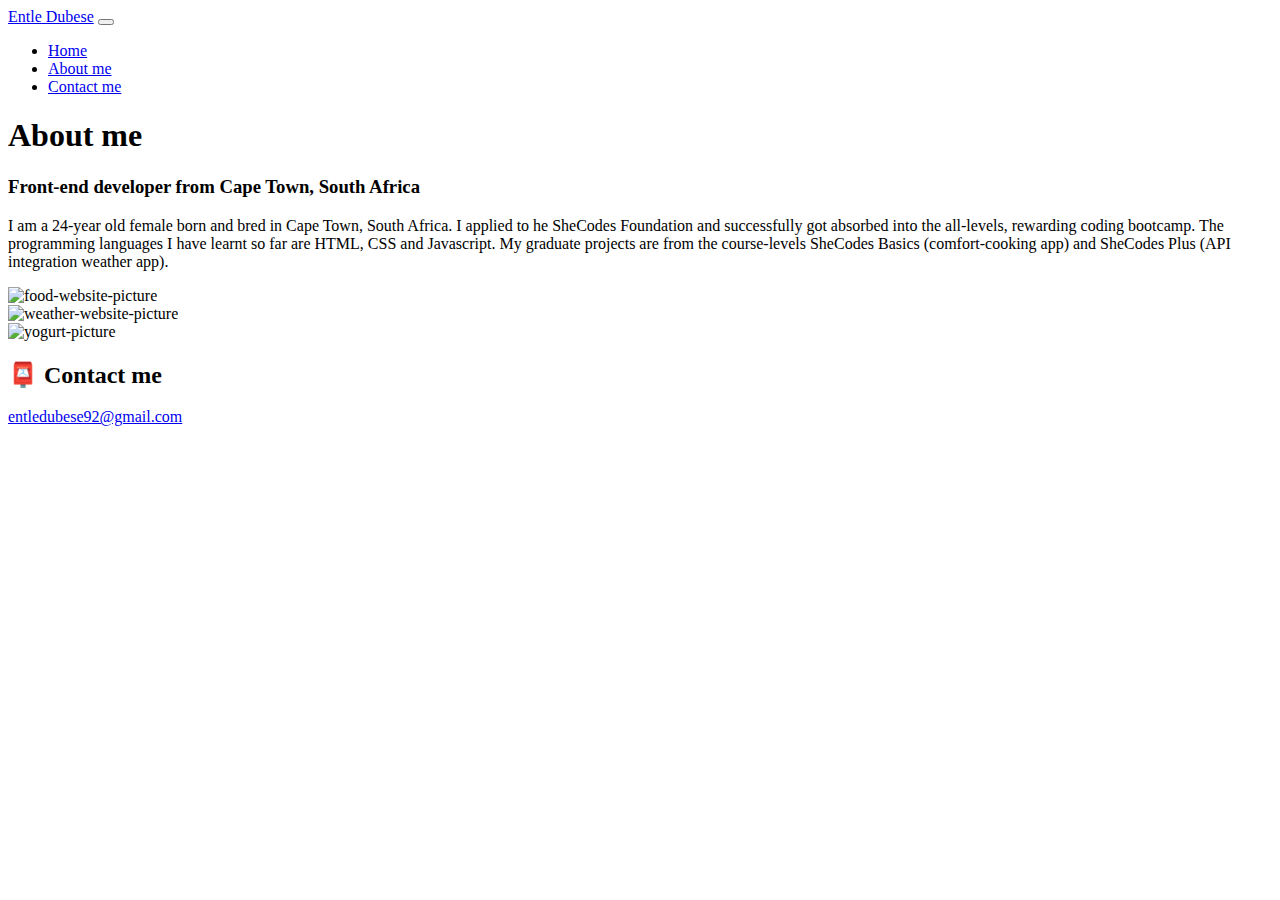
==== about.html @ ed05f93c "Created portfolio of coding projects" ====
<!DOCTYPE html>
<html lang="en">
  <head>
    <meta charset="UTF-8" />
    <meta http-equiv="X-UA-Compatible" content="IE=edge" />
    <meta name="viewport" content="width=device-width, initial-scale=1.0" />
    <title>Document</title>
    <link
      href="https://cdn.jsdelivr.net/npm/bootstrap@5.3.0-alpha3/dist/css/bootstrap.min.css"
      rel="stylesheet"
      integrity="sha384-KK94CHFLLe+nY2dmCWGMq91rCGa5gtU4mk92HdvYe+M/SXH301p5ILy+dN9+nJOZ"
      crossorigin="anonymous"
    />
    <script
      src="https://cdn.jsdelivr.net/npm/bootstrap@5.3.0-alpha3/dist/js/bootstrap.bundle.min.js"
      integrity="sha384-ENjdO4Dr2bkBIFxQpeoTz1HIcje39Wm4jDKdf19U8gI4ddQ3GYNS7NTKfAdVQSZe"
      crossorigin="anonymous"
    ></script>
    <script
      src="https://cdn.jsdelivr.net/npm/@popperjs/core@2.11.7/dist/umd/popper.min.js"
      integrity="sha384-zYPOMqeu1DAVkHiLqWBUTcbYfZ8osu1Nd6Z89ify25QV9guujx43ITvfi12/QExE"
      crossorigin="anonymous"
    ></script>
    <script
      src="https://cdn.jsdelivr.net/npm/bootstrap@5.3.0-alpha3/dist/js/bootstrap.min.js"
      integrity="sha384-Y4oOpwW3duJdCWv5ly8SCFYWqFDsfob/3GkgExXKV4idmbt98QcxXYs9UoXAB7BZ"
      crossorigin="anonymous"
    ></script>
    <link rel="stylesheet" href="/css/styles.css" />
  </head>
  <body>
    <nav class="navbar navbar-expand-lg navbar-light bg-light fixed-top">
      <div class="container-fluid">
        <a class="navbar-brand" href="index.html">Entle Dubese</a>
        <button
          class="navbar-toggler"
          type="button"
          data-bs-toggle="collapse"
          data-bs-target="#navbarNav"
          aria-controls="navbarNav"
          aria-expanded="false"
          aria-label="Toggle navigation"
        >
          <span class="navbar-toggler-icon"></span>
        </button>
        <div class="collapse navbar-collapse" id="navbarNav">
          <ul class="navbar-nav">
            <li class="nav-item">
              <a class="nav-link active" aria-current="page" href="index.html"
                >Home</a
              >
            </li>
            <li class="nav-item">
              <a class="nav-link" href="about.html">About me</a>
            </li>
            <li class="nav-item">
              <a class="nav-link" href="about.html#contact">Contact me</a>
            </li>
          </ul>
        </div>
      </div>
    </nav>
    <h1 class="sizing">About me</h1>
    <h3 class="text-center">
      Front-end developer from Cape Town, South Africa
    </h3>
    <div class="about-paragraphs text center">
      <p>
        I am a 24-year old female born and bred in Cape Town, South Africa. I
        applied to he SheCodes Foundation and successfully got absorbed into the
        all-levels, rewarding coding bootcamp. The programming languages I have
        learnt so far are HTML, CSS and Javascript. My graduate projects are
        from the course-levels SheCodes Basics (comfort-cooking app) and
        SheCodes Plus (API integration weather app).
      </p>
    </div>

    <div class="container">
      <div class="row">
        <div class="col-sm-4">
          <img
            src="images/comfort-food.png"
            alt="food-website-picture"
            class="img-fluid p2 shadow rounded"
          />
        </div>
        <div class="col-sm-4">
          <img
            src="images/weather-app.png"
            alt="weather-website-picture"
            bottom-width="800px"
            class="img-fluid p2 shadow rounded"
          />
        </div>
        <div class="col-sm-4">
          <img
            src="images/yogurt.png"
            alt="yogurt-picture"
            class="img-fluid p2 shadow rounded"
          />
        </div>
      </div>
    </div>
    <div id="contact" class="mt-5">
      <h2 class="text-center">📮 Contact me</h2>
      <a href="mailto:entledubese92@gmail.com" class="email-link">
        entledubese92@gmail.com
      </a>
    </div>
  </body>
</html>
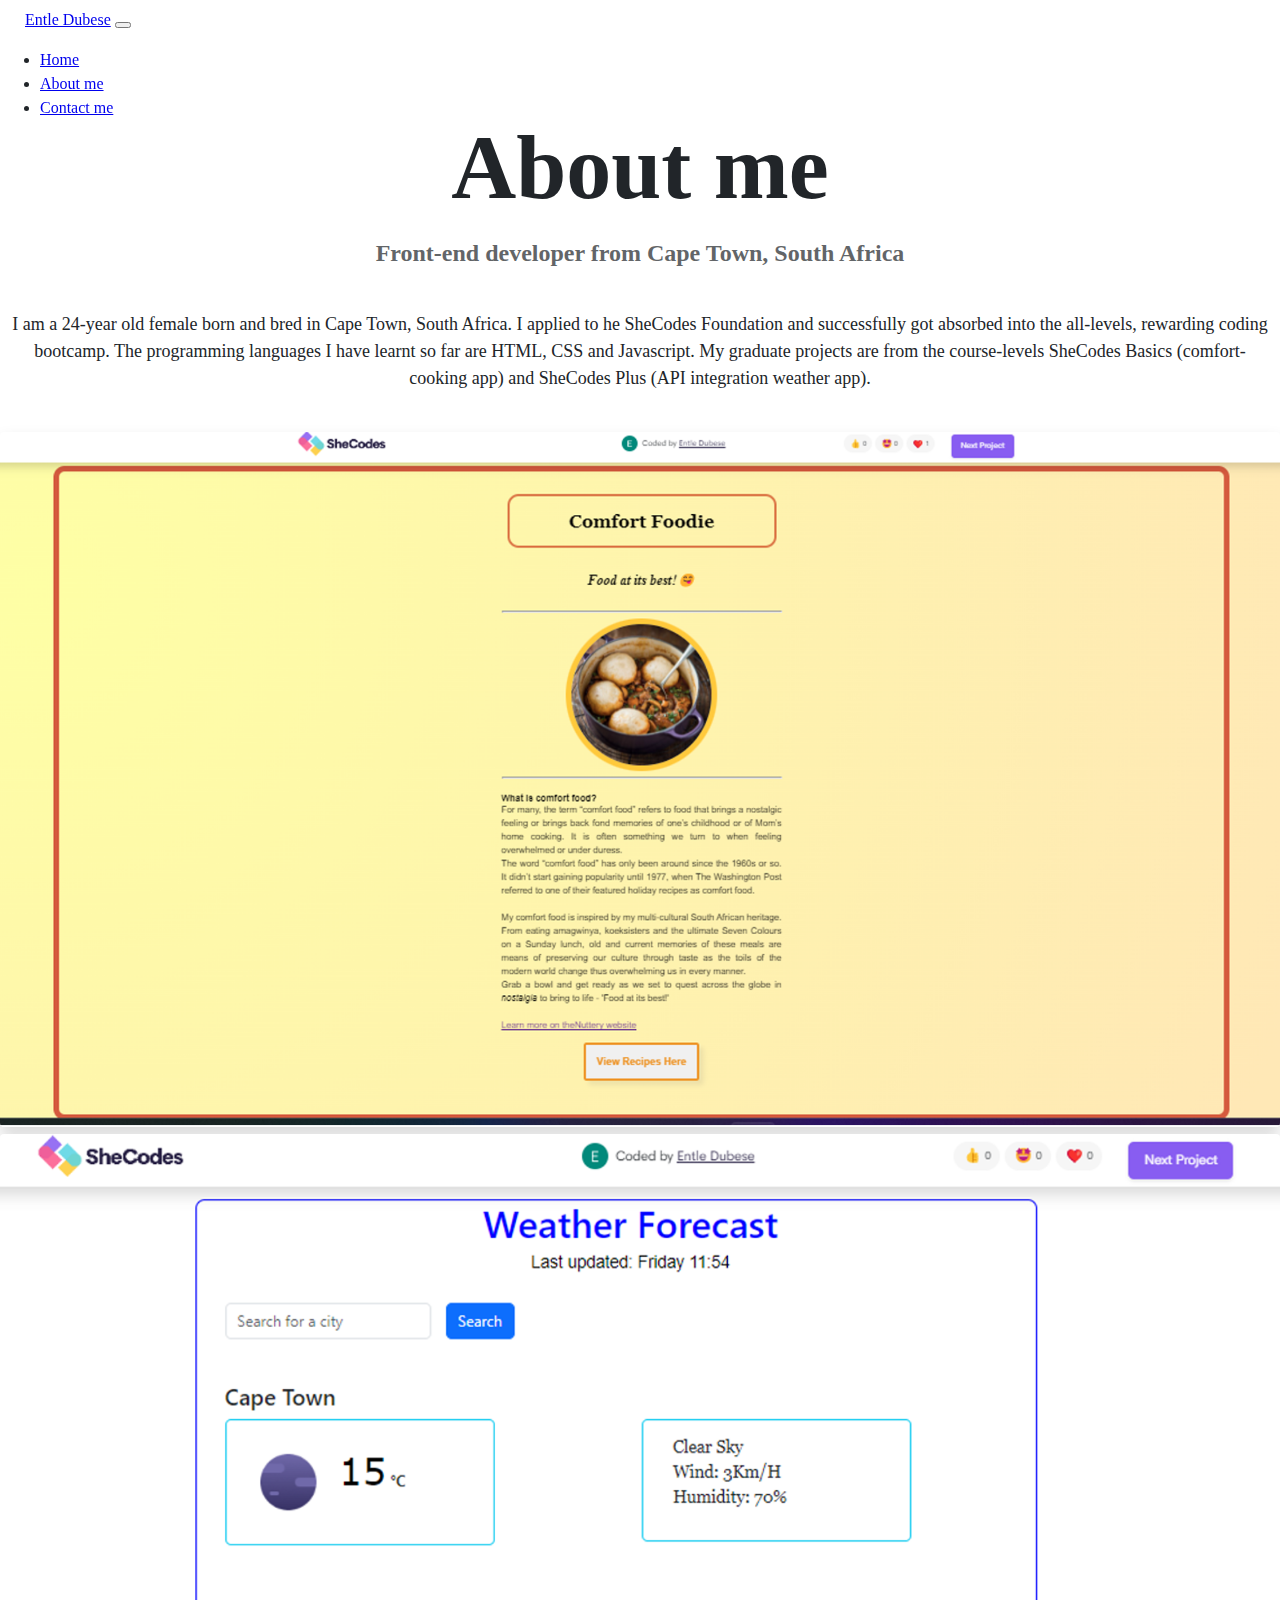
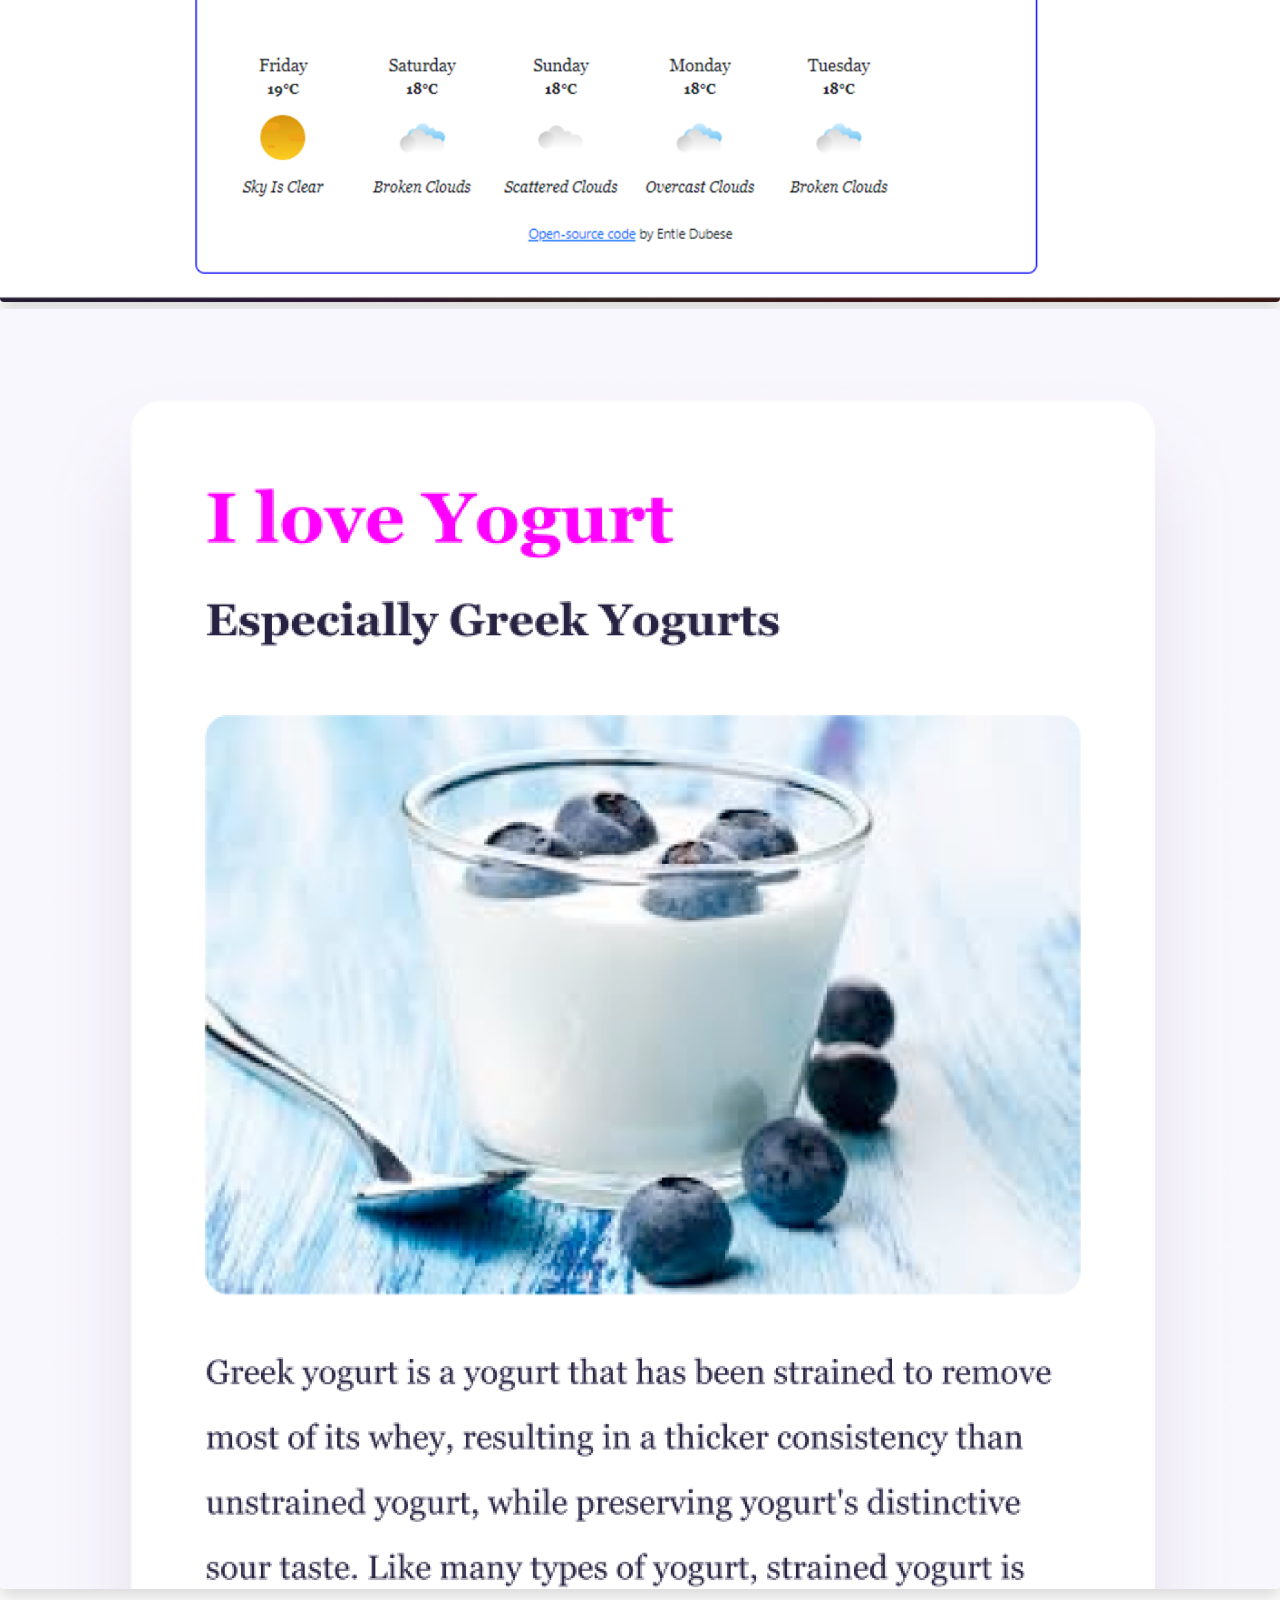
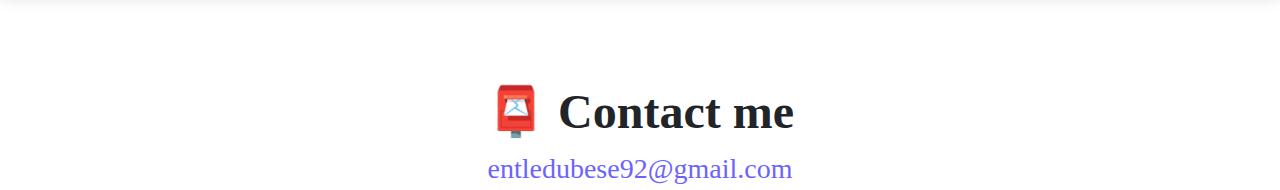
==== commit a07298d0: "added better search engine optimizations" ====
--- a/about.html
+++ b/about.html
@@ -2,9 +2,13 @@
 <html lang="en">
   <head>
     <meta charset="UTF-8" />
+    <meta
+      name="description"
+      content="This is my journey of how I started coding, picturres of projects and contact details."
+    />
     <meta http-equiv="X-UA-Compatible" content="IE=edge" />
     <meta name="viewport" content="width=device-width, initial-scale=1.0" />
-    <title>Document</title>
+    <title>Entle Dubese | About-me-Front-end developer</title>
     <link
       href="https://cdn.jsdelivr.net/npm/bootstrap@5.3.0-alpha3/dist/css/bootstrap.min.css"
       rel="stylesheet"
@@ -88,7 +92,6 @@
           <img
             src="images/weather-app.png"
             alt="weather-website-picture"
-            bottom-width="800px"
             class="img-fluid p2 shadow rounded"
           />
         </div>
@@ -103,7 +106,11 @@
     </div>
     <div id="contact" class="mt-5">
       <h2 class="text-center">📮 Contact me</h2>
-      <a href="mailto:entledubese92@gmail.com" class="email-link">
+      <a
+        href="mailto:entledubese92@gmail.com"
+        class="email-link"
+        title="Email me"
+      >
         entledubese92@gmail.com
       </a>
     </div>
--- a/css/styles.css
+++ b/css/styles.css
@@ -0,0 +1,155 @@
+:root {
+  --primary-color: #6c63ff;
+  --secondary-color: #f5f2fe;
+  --box-shadow: 0 5px 10px rgba(0, 0, 0, 0.3);
+}
+
+.navbar {
+  display: flex;
+  flex-wrap: wrap;
+  align-items: center;
+  justify-content: space-between;
+  padding-top: 0.5rem;
+  padding-bottom: 0.5rem;
+}
+
+.navbar-brand {
+  margin-left: 25px;
+}
+
+body {
+  margin: 0;
+  font-family: var(--bs-font-sans-serif);
+  font-size: 1rem;
+  font-weight: 400;
+  line-height: 1.5;
+  color: #212529;
+  background-color: #fff;
+  -webkit-text-size-adjust: 100%;
+  -webkit-tap-highlight-color: transparent;
+}
+
+h1,
+h2,
+h3 {
+  margin: 0;
+}
+
+h1 {
+  font-size: 90px;
+}
+
+h2 {
+  font-size: 48px;
+  padding-top: 80px;
+}
+
+h3 {
+  font-size: 24px;
+  opacity: 0.7;
+}
+
+p {
+  font-size: 18px;
+  line-height: 1.5;
+}
+
+.text-center {
+  text-align: center !important;
+}
+
+.sizing {
+  text-align: center;
+  padding-top: 100px;
+}
+
+.mb-3 {
+  margin-bottom: 1rem !important;
+  padding-top: 25px;
+}
+
+.mb-5 {
+  margin-bottom: 3rem !important;
+}
+
+.navigation-links {
+  display: flex;
+  margin-top: 40px;
+  justify-content: center;
+}
+
+.navigation-links a {
+  margin: 20px;
+}
+
+.primary-link {
+  border-radius: 4px;
+  padding: 20px 15px;
+  text-decoration: none;
+  text-transform: capitalize;
+  background: var(--primary-color);
+  box-shadow: var(--box-shadow);
+  color: white;
+}
+
+.secondary-link {
+  border-radius: 4px;
+  padding: 20px 15px;
+  text-decoration: none;
+  text-transform: capitalize;
+  color: var(--primary-color);
+  border: 1px solid var(--primary-color);
+}
+
+.homepage-link {
+  color: var(--primary-color);
+  text-align: center;
+  display: block;
+}
+
+.about-paragraphs {
+  display: flex;
+  margin: 30px 0;
+}
+
+.about-paragraphs p {
+  margin: 10px;
+  text-align: center;
+}
+
+.email-link {
+  display: flex;
+  justify-content: center;
+  color: var(--primary-color);
+  font-size: 28px;
+  text-decoration: none;
+}
+
+.email-link:hover {
+  text-decoration: underline;
+}
+
+.fixed-top {
+  position: fixed;
+  top: 0;
+  right: 0;
+  left: 0;
+  z-index: 1030;
+}
+
+.rounded {
+  border-radius: 0.25rem !important;
+}
+
+.p-2 {
+  padding: 0.5rem !important;
+}
+
+.shadow {
+  box-shadow: 0 0.5rem 1rem rgba(0, 0, 0, 0.15) !important;
+}
+
+.img-fluid {
+  max-width: 100%;
+  height: auto;
+}
